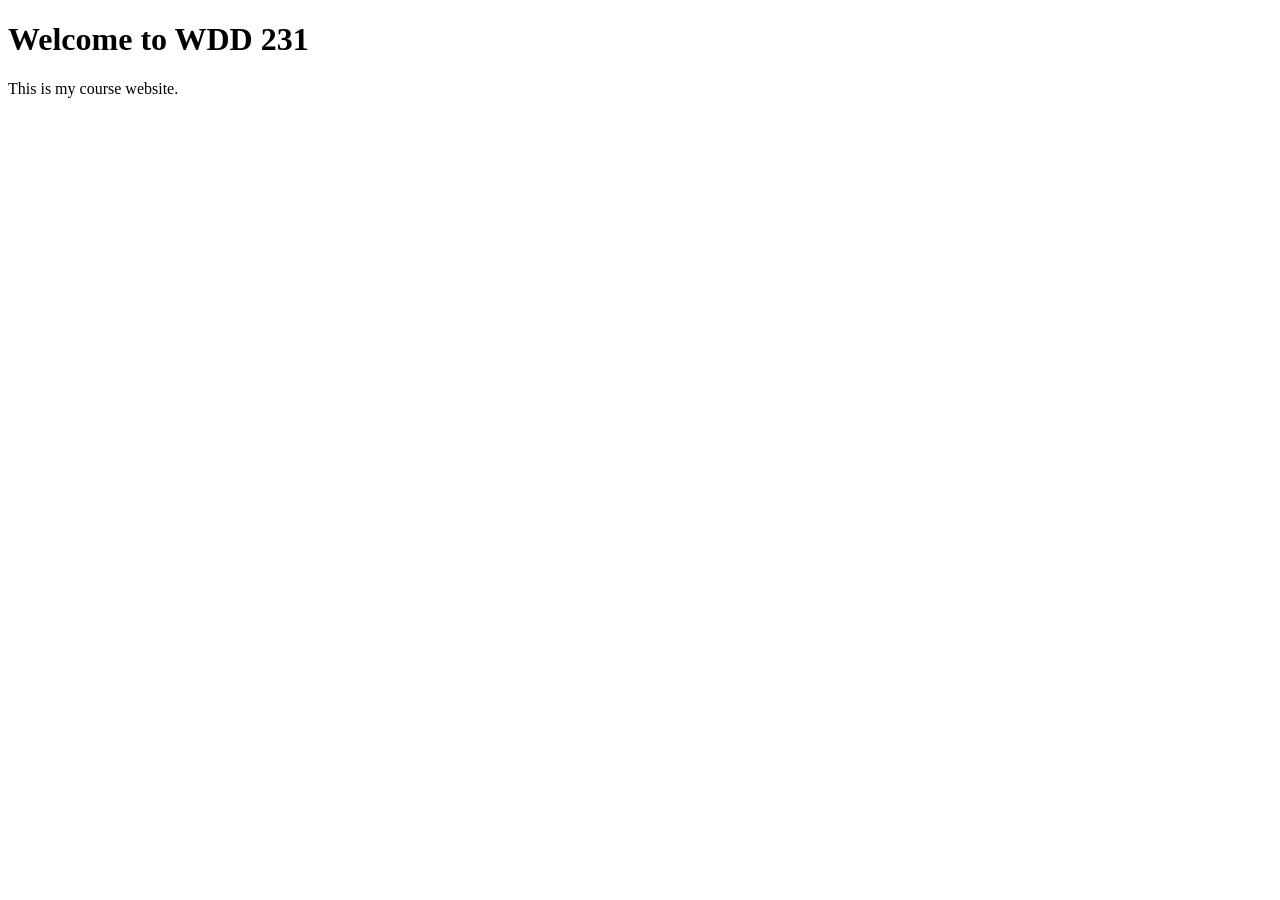
==== index.html @ 464a2518 "testing folder" ====
<!DOCTYPE html>
<html lang="en">
<head>
    <meta charset="UTF-8">
    <meta name="viewport" content="width=device-width, initial-scale=1.0">
    <title>WDD 231</title>
</head>
<body>
    <h1>Welcome to WDD 231</h1>
    <p>This is my course website.</p>
</body>
</html>
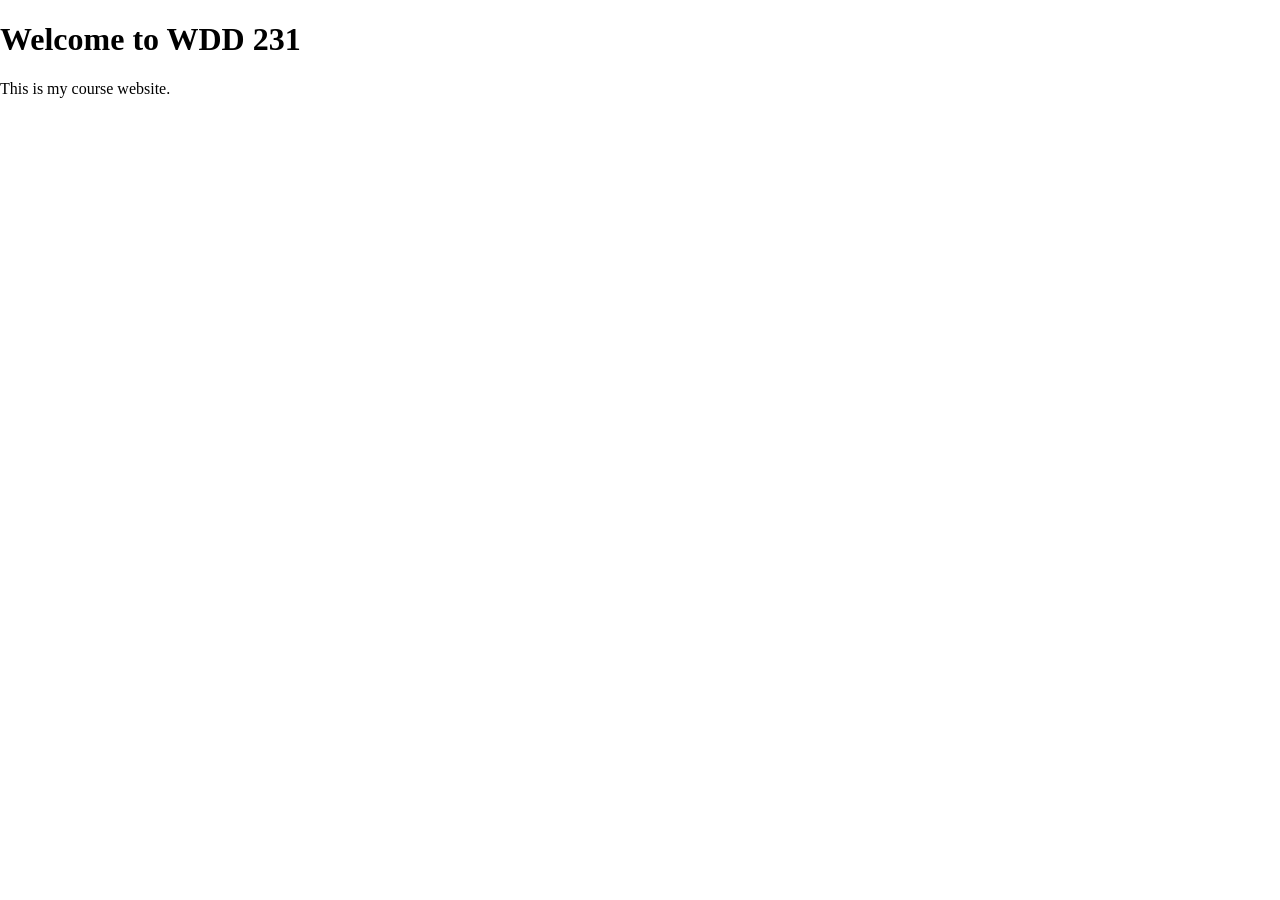
==== commit 83a0e137: "Add normalize CSS" ====
--- a/index.html
+++ b/index.html
@@ -4,6 +4,7 @@
     <meta charset="UTF-8">
     <meta name="viewport" content="width=device-width, initial-scale=1.0">
     <title>WDD 231</title>
+    <link rel="stylesheet" href="styles/normalize.css">
 </head>
 <body>
     <h1>Welcome to WDD 231</h1>
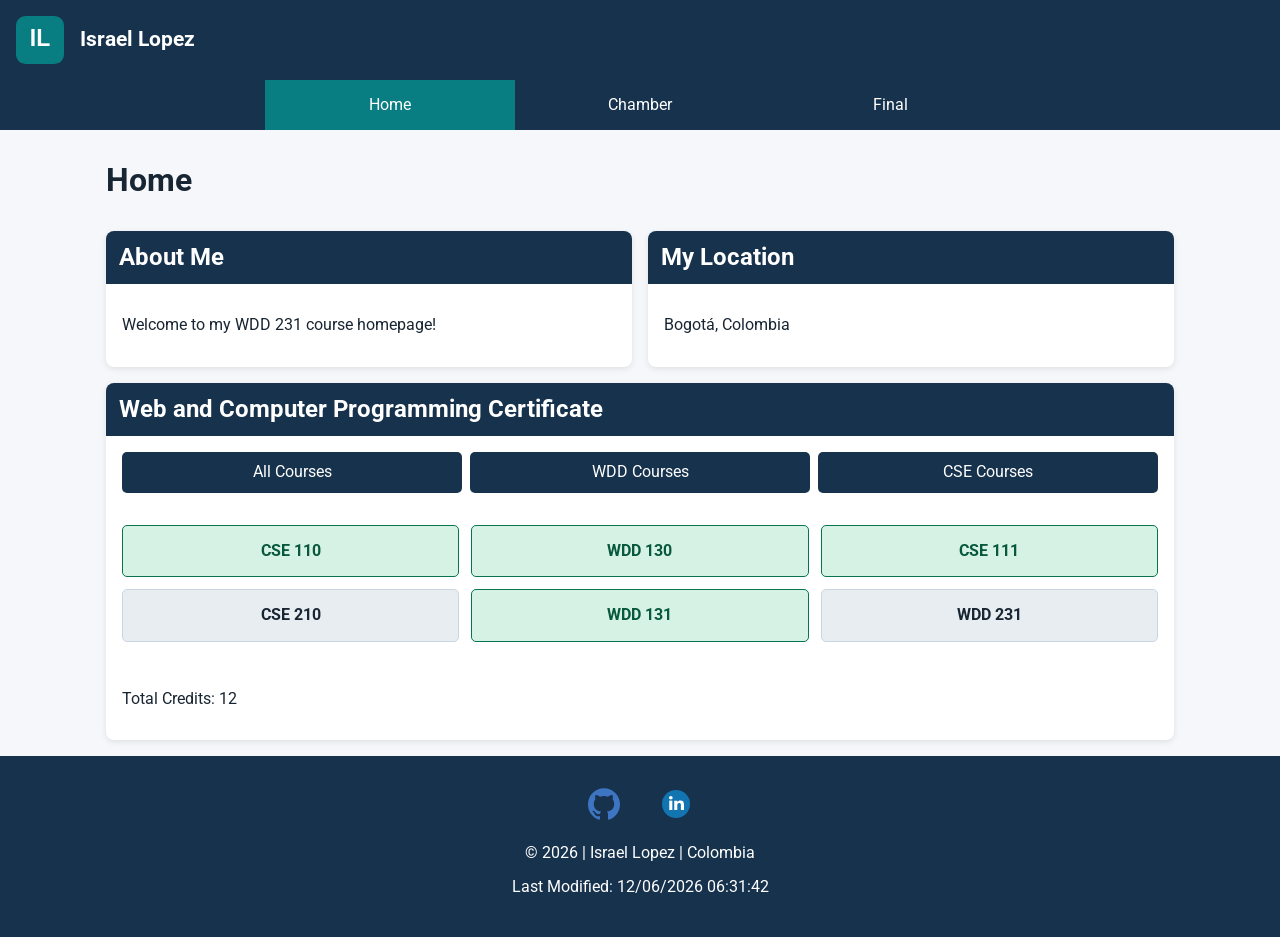
==== commit dd838e93: "Complete WDD 231 Week 01 homepage" ====
--- a/index.html
+++ b/index.html
@@ -1,13 +1,88 @@
+
 <!DOCTYPE html>
 <html lang="en">
 <head>
-    <meta charset="UTF-8">
-    <meta name="viewport" content="width=device-width, initial-scale=1.0">
-    <title>WDD 231</title>
-    <link rel="stylesheet" href="styles/normalize.css">
+  <meta charset="UTF-8">
+  <meta name="viewport" content="width=device-width, initial-scale=1.0">
+  <meta name="description" content="WDD 231 course homepage for Israel Lopez, featuring web development projects and certificate courses.">
+  <meta name="author" content="Israel Lopez">
+  <title>Home | Israel Lopez | WDD 231</title>
+
+
+<link rel="preconnect" href="https://fonts.googleapis.com">
+<link rel="preconnect" href="https://fonts.gstatic.com" crossorigin>
+<link href="https://fonts.googleapis.com/css2?family=Roboto:wght@400;500;700&display=swap" rel="stylesheet">
+
+
+  <link rel="stylesheet" href="styles/normalize.css">
+  <link rel="stylesheet" href="styles/small.css">
+  <link rel="stylesheet" href="styles/larger.css">
+
+  <script src="scripts/navigation.js" defer></script>
+  <script src="scripts/date.js" defer></script>
+  <script src="scripts/course.js" defer></script>
 </head>
 <body>
-    <h1>Welcome to WDD 231</h1>
-    <p>This is my course website.</p>
+  <header>
+    <img src="images/logo.svg" alt="Site logo" width="48" height="48">
+    <span>Israel Lopez</span>
+    <button id="menu" aria-label="Open navigation" aria-expanded="false">☰</button>
+  </header>
+
+  <nav id="navigation">
+    <a href="index.html" aria-current="page">Home</a>
+    <a href="chamber/index.html">Chamber</a>
+    <a href="final/index.html">Final</a>
+  </nav>
+
+  <main>
+    <h1>Home</h1>
+
+    <section>
+      <h2>About Me</h2>
+      <p>Welcome to my WDD 231 course homepage!</p>
+    </section>
+
+    <section>
+      <h2>My Location</h2>
+      <p>Bogotá, Colombia</p>
+    </section>
+
+    <section>
+      <h2>Web and Computer Programming Certificate</h2>
+
+      <div id="course-filters">
+        <button id="all">All Courses</button>
+        <button id="wdd">WDD Courses</button>
+        <button id="cse">CSE Courses</button>
+      </div>
+
+      <div id="course-cards"></div>
+      <p>Total Credits: <span id="total-credits">0</span></p>
+    </section>
+  </main>
+
+  <footer>
+    
+<div class="social-links">
+  <a href="https://github.com/ilopzb"
+     target="_blank"
+     rel="noopener noreferrer"
+     aria-label="Visit my GitHub profile">
+    <img src="images/github.svg" alt="GitHub" width="32" height="32">
+  </a>
+
+  <a href="YOUR-LINKEDIN-PROFILE-URL"
+     target="_blank"
+     rel="noopener noreferrer"
+     aria-label="Visit my LinkedIn profile">
+    <img src="images/linkedin.svg" alt="LinkedIn" width="32" height="32">
+  </a>
+</div>
+
+
+    <p>© <span id="currentyear"></span> | Israel Lopez | Colombia</p>
+    <p>Last Modified: <span id="lastModified"></span></p>
+  </footer>
 </body>
-</html>+</html>
--- a/styles/small.css
+++ b/styles/small.css
@@ -0,0 +1,206 @@
+
+/* Google font is loaded through the HTML head */
+
+/* Global settings */
+:root {
+  --primary: #17324d;
+  --accent: #087e83;
+  --background: #f5f7fa;
+  --text: #182532;
+  --white: #ffffff;
+}
+
+* {
+  box-sizing: border-box;
+}
+
+body {
+  font-family: "Roboto", Arial, sans-serif;
+  background-color: var(--background);
+  color: var(--text);
+  margin: 0;
+}
+
+/* Header */
+header {
+  display: flex;
+  align-items: center;
+  gap: 1rem;
+  padding: 1rem;
+  background-color: var(--primary);
+  color: var(--white);
+}
+
+header img {
+  width: 48px;
+  height: 48px;
+  object-fit: contain;
+}
+
+header span {
+  font-size: 1.3rem;
+  font-weight: 700;
+}
+
+/* Hamburger button */
+#menu {
+  margin-left: auto;
+  background: none;
+  border: 1px solid var(--white);
+  border-radius: 5px;
+  color: var(--white);
+  font-size: 1.5rem;
+  cursor: pointer;
+}
+
+/* Mobile navigation */
+#navigation {
+  display: none;
+  flex-direction: column;
+  background-color: var(--primary);
+}
+
+#navigation.open {
+  display: flex;
+}
+
+#navigation a {
+  color: var(--white);
+  text-decoration: none;
+  padding: 1rem;
+  text-align: center;
+}
+
+#navigation a:hover,
+#navigation a[aria-current="page"] {
+  background-color: var(--accent);
+}
+
+/* Main content */
+main {
+  max-width: 1100px;
+  margin: 0 auto;
+  padding: 1rem;
+}
+
+h1 {
+  margin: 1rem 0;
+}
+
+section {
+  background: var(--white);
+  margin-bottom: 1rem;
+  border-radius: 8px;
+  overflow: hidden;
+  box-shadow: 0 2px 6px #00000018;
+}
+
+section h2 {
+  background: var(--primary);
+  color: var(--white);
+  margin: 0;
+  padding: 0.8rem;
+}
+
+section p {
+  padding: 1rem;
+}
+
+/* Course filters */
+#course-filters {
+  display: flex;
+  flex-wrap: wrap;
+  gap: 0.5rem;
+  padding: 1rem;
+}
+
+#course-filters button {
+  flex: 1;
+  padding: 0.7rem;
+  border: none;
+  border-radius: 5px;
+  background: var(--primary);
+  color: var(--white);
+  cursor: pointer;
+}
+
+#course-filters button:hover {
+  background: var(--accent);
+}
+
+/* Course cards */
+#course-cards {
+  display: grid;
+  grid-template-columns: 1fr;
+  gap: 0.75rem;
+  padding: 1rem;
+}
+
+.course-card {
+  padding: 1rem;
+  border: 1px solid #cbd5e1;
+  border-radius: 5px;
+  text-align: center;
+  background: #e8edf2;
+  font-weight: bold;
+}
+
+.course-card.completed {
+  background: #d6f2e5;
+  border-color: #08734e;
+  color: #07583c;
+}
+
+/* Footer */
+footer {
+  background-color: var(--primary);
+  color: var(--white);
+  text-align: center;
+  padding: 1.5rem 1rem;
+}
+
+.social-links {
+  display: flex;
+  justify-content: center;
+  gap: 1rem;
+}
+
+.social-links a {
+  color: var(--white);
+}
+
+.social-links a:hover {
+  text-decoration: none;
+}
+
+
+.social-links {
+  display: flex;
+  justify-content: center;
+  align-items: center;
+  gap: 1.5rem;
+}
+
+.social-links a {
+  display: inline-flex;
+  justify-content: center;
+  align-items: center;
+  width: 48px;
+  height: 48px;
+  border-radius: 50%;
+}
+
+.social-links img {
+  width: 32px;
+  height: 32px;
+  object-fit: contain;
+}
+
+.social-links a:hover {
+  background-color: var(--accent);
+}
+
+.social-links a:focus-visible {
+  outline: 3px solid white;
+  outline-offset: 3px;
+}
--- a/styles/larger.css
+++ b/styles/larger.css
@@ -0,0 +1,46 @@
+
+@media screen and (min-width: 768px) {
+
+  /* Hide hamburger button */
+  #menu {
+    display: none;
+  }
+
+  /* Show horizontal navigation */
+  #navigation {
+    display: flex;
+    flex-direction: row;
+    justify-content: center;
+  }
+
+  #navigation a {
+    flex: 1;
+    max-width: 250px;
+  }
+
+  /* Main layout */
+  main {
+    display: grid;
+    grid-template-columns: repeat(2, minmax(0, 1fr));
+    gap: 1rem;
+  }
+
+  main h1 {
+    grid-column: 1 / -1;
+  }
+
+  main section {
+    margin-bottom: 0;
+  }
+
+  main section:last-child {
+    grid-column: 1 / -1;
+  }
+
+  /* Course cards in three columns */
+  #course-cards {
+    grid-template-columns: repeat(3, minmax(0, 1fr));
+  }
+}
+
+
